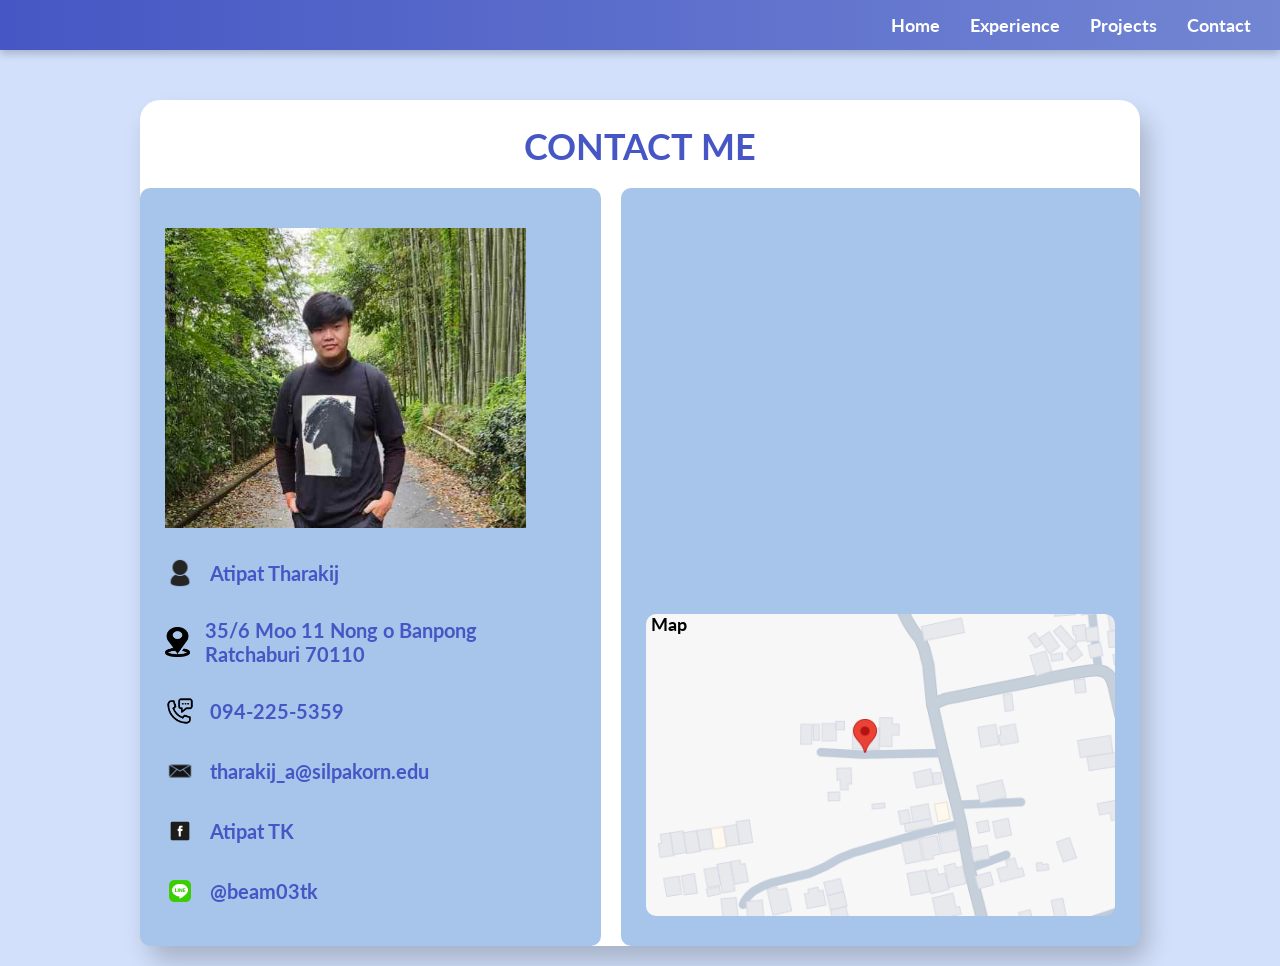
==== Contact.html @ 2c171304 "first commit" ====
<!DOCTYPE html>
<html lang="en">
<head>
    <meta charset="UTF-8">
    <meta name="viewport" content="width=device-width, initial-scale=1.0">
    <title>Contact Us</title>
    <link href="https://fonts.googleapis.com/css2?family=Lato:wght@400;700&family=Merriweather:wght@400;700&display=swap" rel="stylesheet">
    <link rel="stylesheet" href="stylesC.css">
</head>
<body>
    <nav>
        <ul>
            <li><a href="Home.html">Home</a></li>
            <li><a href="Experience.html">Experience</a></li>
            <li><a href="Project.html">Projects</a></li>
            <li><a href="Contact.html">Contact</a></li>
        </ul>
    </nav>
    <div class="contact-us-container">
        <h1>CONTACT ME</h1>
        <div class="contact-content">
            <div class="right">
                <div class="contact-us-info">
                    <div class="user-image"><img src="images/me.jpg" alt="User"></div>
                    <div><img src="images/user.png" alt="User Icon">Atipat Tharakij</div>
                    <div><img src="images/location.png" alt="Address">35/6 Moo 11 Nong o Banpong Ratchaburi 70110</div>
                    <div><img src="images/phone.png" alt="Phone Icon">094-225-5359</div>
                    <div><img src="images/email.png" alt="Email Icon">tharakij_a@silpakorn.edu</div>
                    <div><img src="images/facebook.png" alt="Facebook Icon"><a href="https://facebook.com/atipat.tharakij" target="_blank">Atipat TK </a></div>
                    <div><img src="images/line.png" alt="LINE Icon">@beam03tk</div>
                </div>
            </div>
            <div class="left">
                <a href="https://www.google.co.th/maps/place/13%C2%B047'11.5%22N+99%C2%B055'41.2%22E/@13.7865342,99.9232511,17z/data=!3m1!4b1!4m7!1m2!2m1!1zMzUvNiDguKvguKHguLnguYgxMSDguJXguLPguJrguKXguKvguJnguK3guIfguK3guYnguK0g!3m3!8m2!3d13.786529!4d99.928122?hl=th&entry=ttu" target="_blank">
                    <img src="images/map.png" alt="map">
                    <span class="map-label">Map</span> 
                </a>
            </div>
        </div>
    </div>
</body>
</html>
---- stylesC.css ----
body {
    font-family: 'Lato', sans-serif; 
    font-size: 18px; 
    margin: 0;
    padding: 0;
    background-color: #D2E0FB; 
}

h2 {
    font-family: 'Merriweather', serif; 
    font-weight: 700;
    color: #4656C4; 
    margin-top: 0;
    margin-bottom: 1rem;
    font-size: 30px; 
}

p {
    font-family: 'Lato', sans-serif; 
    color: #333;
    line-height: 1.6; 
    font-size: 18px; 
    margin: 0.5rem 0;
}

nav {
    background: linear-gradient(90deg, #4656C4, #7286D3); 
    overflow: hidden;
    margin-bottom: 50px; 
    box-shadow: 0 4px 8px rgba(0, 0, 0, 0.2);
}

nav ul {
    display: flex;
    justify-content: flex-end; 
    list-style-type: none; 
    margin: 0;
    padding: 14px;
}

nav ul li {
    margin: 0 15px;
}

nav ul li a {
    color: white; 
    text-align: center;
    text-decoration: none;
    display: block;
    font-weight: bold; 
}

nav ul li a:hover {
    background-color: #6C7CD3; 
    text-decoration: underline; 
}

.contact-us-container {
    display: flex;
    flex-direction: column;
    align-items: center;
    padding: 0;
    background-color: #FFFFFF; 
    border-radius: 20px; 
    box-shadow: 8px 16px 24px rgba(0, 0, 0, 0.2); 
    max-width: 1000px; 
    margin: 20px auto; 
}

.contact-us-container h1 {
    margin-bottom: 20px;
    font-size: 36px;
    text-align: center;
    color: #4656C4; 
}

.contact-content {
    display: flex;
    justify-content: space-between;
    align-items: flex-start;
    width: 100%;
    gap: 20px; 
}

.left, .right {
    flex: 1;
    display: flex;
    justify-content: center;
    align-items: center;
    padding: 25px;
    border-radius: 10px; 
    background-color: #A7C5EB; 
}

.left {
    position: relative; 
    background-color: #A7C5EB; 
    height: 708px;
}

.left img {
    max-width: 469px;
    height: auto;
    border-radius: 10px; 
    margin-top: 400px;
}

.map-label {
    position: absolute;
    top: 420px; 
    left: 20px; 
    color: black; 
    padding: 5px 10px; 
    border-radius: 5px; 
    font-size: 18px; 
    font-weight: bold; 
}

.right {
    text-align: left;
}

.contact-us-info {
    display: flex;
    flex-direction: column;
}

.contact-us-info div {
    display: flex;
    align-items: center;
    margin: 15px 0;
    font-size: 20px;
    color: #4656C4; 
    font-weight: bold; 
}

.contact-us-info img {
    margin-right: 15px;
    width: 30px;
    height: 30px;
}

.contact-us-info a {
    color: #4656C4; 
    text-decoration: none;
}

.contact-us-info a:hover {
    text-decoration: underline; 
    color: #7286D3; 
}

.user-image img {
    width: auto; 
    height: 300px; 
}
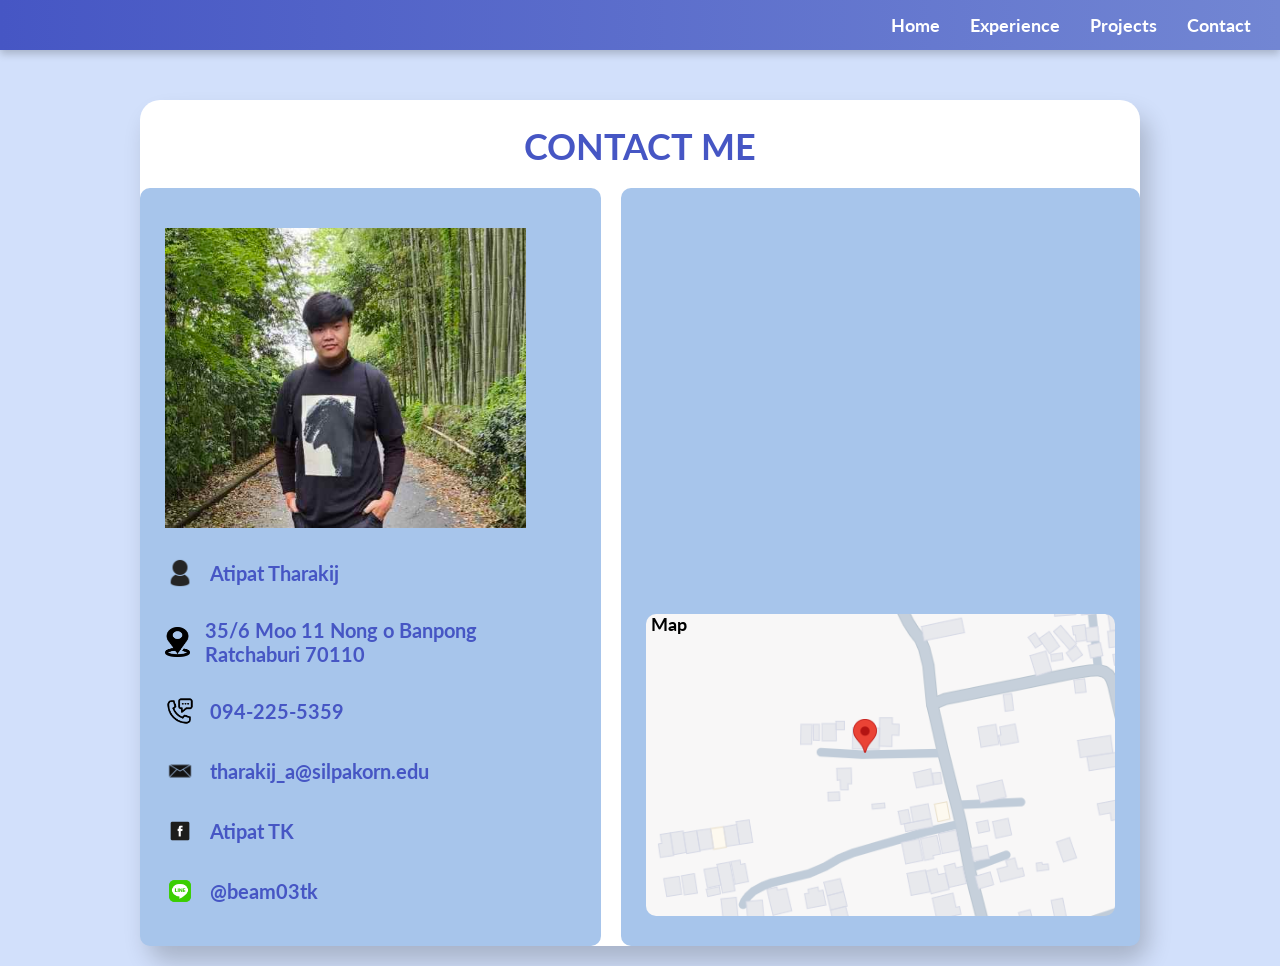
==== commit 16f85601: "Add files via upload" ====
--- a/Contact.html
+++ b/Contact.html
@@ -6,9 +6,32 @@
     <title>Contact Us</title>
     <link href="https://fonts.googleapis.com/css2?family=Lato:wght@400;700&family=Merriweather:wght@400;700&display=swap" rel="stylesheet">
     <link rel="stylesheet" href="stylesC.css">
+    <link rel="stylesheet" href="https://unpkg.com/aos@2.3.1/dist/aos.css" />
+    <style>
+      .contact-us-info div {
+        transition: transform 0.3s ease, color 0.3s ease;
+      }
+      .contact-us-info div:hover {
+        transform: translateX(6px);
+        color: #4656C4;
+      }
+      .user-image img {
+        transition: transform 0.3s ease, box-shadow 0.3s ease;
+      }
+      .user-image img:hover {
+        transform: scale(1.05);
+        box-shadow: 0 6px 16px rgba(0, 0, 0, 0.2);
+      }
+      .left a img {
+        transition: transform 0.3s ease;
+      }
+      .left a:hover img {
+        transform: scale(1.05);
+      }
+    </style>
 </head>
 <body>
-    <nav>
+    <nav data-aos="fade-down">
         <ul>
             <li><a href="Home.html">Home</a></li>
             <li><a href="Experience.html">Experience</a></li>
@@ -17,9 +40,9 @@
         </ul>
     </nav>
     <div class="contact-us-container">
-        <h1>CONTACT ME</h1>
+        <h1 data-aos="fade-right">CONTACT ME</h1>
         <div class="contact-content">
-            <div class="right">
+            <div class="right" data-aos="fade-up">
                 <div class="contact-us-info">
                     <div class="user-image"><img src="images/me.jpg" alt="User"></div>
                     <div><img src="images/user.png" alt="User Icon">Atipat Tharakij</div>
@@ -30,7 +53,7 @@
                     <div><img src="images/line.png" alt="LINE Icon">@beam03tk</div>
                 </div>
             </div>
-            <div class="left">
+            <div class="left" data-aos="zoom-in">
                 <a href="https://www.google.co.th/maps/place/13%C2%B047'11.5%22N+99%C2%B055'41.2%22E/@13.7865342,99.9232511,17z/data=!3m1!4b1!4m7!1m2!2m1!1zMzUvNiDguKvguKHguLnguYgxMSDguJXguLPguJrguKXguKvguJnguK3guIfguK3guYnguK0g!3m3!8m2!3d13.786529!4d99.928122?hl=th&entry=ttu" target="_blank">
                     <img src="images/map.png" alt="map">
                     <span class="map-label">Map</span> 
@@ -38,5 +61,9 @@
             </div>
         </div>
     </div>
+    <script src="https://unpkg.com/aos@2.3.1/dist/aos.js"></script>
+    <script>
+      AOS.init();
+    </script>
 </body>
-</html>
+</html>
